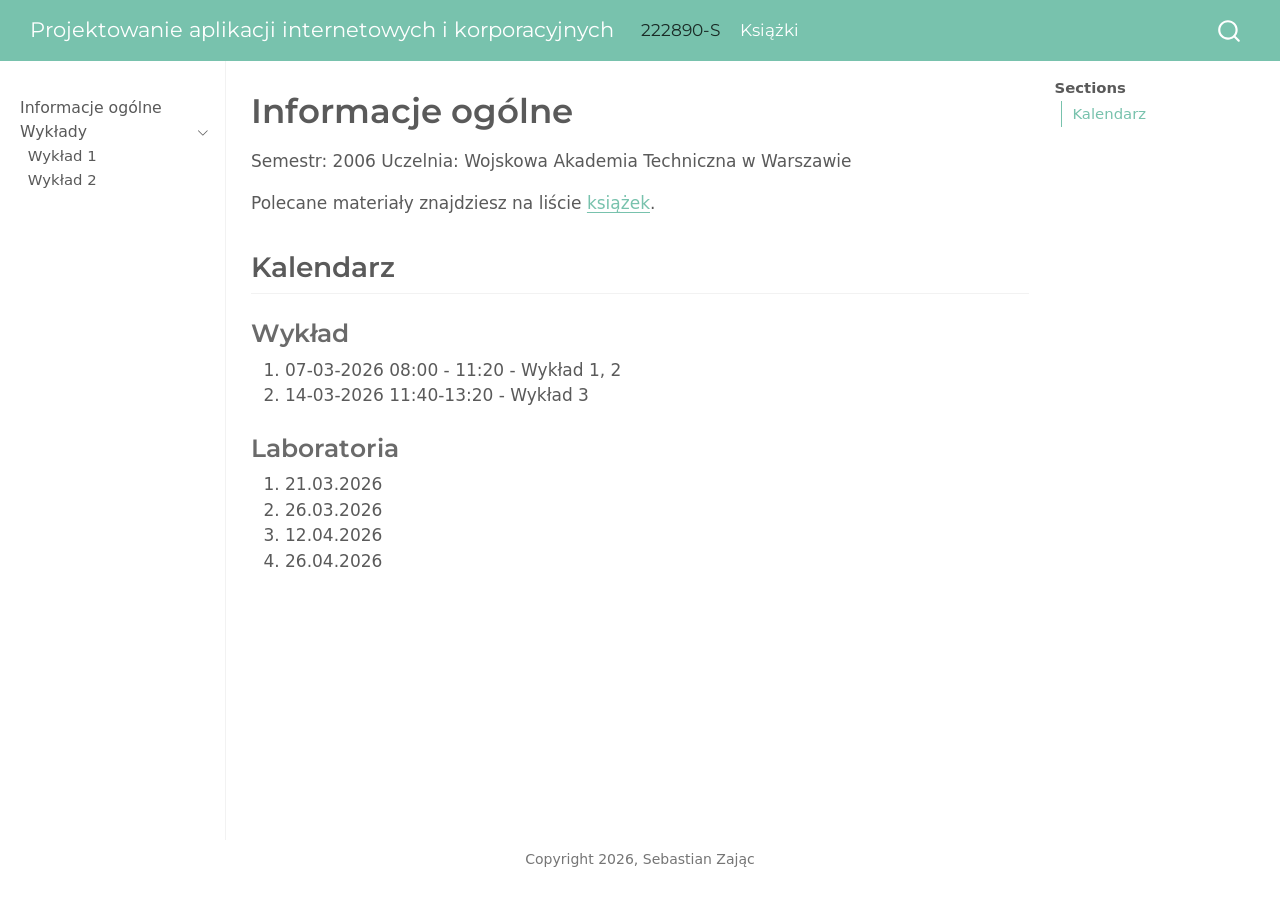
==== docs/indexS.html @ 1f2e04df "init" ====
<!DOCTYPE html>
<html xmlns="http://www.w3.org/1999/xhtml" lang="en" xml:lang="en"><head>

<meta charset="utf-8">
<meta name="generator" content="quarto-1.8.27">

<meta name="viewport" content="width=device-width, initial-scale=1.0, user-scalable=yes">


<title>Informacje ogólne – Projektowanie aplikacji internetowych i korporacyjnych</title>
<style>
code{white-space: pre-wrap;}
span.smallcaps{font-variant: small-caps;}
div.columns{display: flex; gap: min(4vw, 1.5em);}
div.column{flex: auto; overflow-x: auto;}
div.hanging-indent{margin-left: 1.5em; text-indent: -1.5em;}
ul.task-list{list-style: none;}
ul.task-list li input[type="checkbox"] {
  width: 0.8em;
  margin: 0 0.8em 0.2em -1em; /* quarto-specific, see https://github.com/quarto-dev/quarto-cli/issues/4556 */ 
  vertical-align: middle;
}
</style>


<script src="site_libs/quarto-nav/quarto-nav.js"></script>
<script src="site_libs/quarto-nav/headroom.min.js"></script>
<script src="site_libs/clipboard/clipboard.min.js"></script>
<script src="site_libs/quarto-search/autocomplete.umd.js"></script>
<script src="site_libs/quarto-search/fuse.min.js"></script>
<script src="site_libs/quarto-search/quarto-search.js"></script>
<meta name="quarto:offset" content="./">
<script src="site_libs/quarto-html/quarto.js" type="module"></script>
<script src="site_libs/quarto-html/tabsets/tabsets.js" type="module"></script>
<script src="site_libs/quarto-html/axe/axe-check.js" type="module"></script>
<script src="site_libs/quarto-html/popper.min.js"></script>
<script src="site_libs/quarto-html/tippy.umd.min.js"></script>
<script src="site_libs/quarto-html/anchor.min.js"></script>
<link href="site_libs/quarto-html/tippy.css" rel="stylesheet">
<link href="site_libs/quarto-html/quarto-syntax-highlighting-f1aadacce99040138bbb613f9330654f.css" rel="stylesheet" id="quarto-text-highlighting-styles">
<script src="site_libs/bootstrap/bootstrap.min.js"></script>
<link href="site_libs/bootstrap/bootstrap-icons.css" rel="stylesheet">
<link href="site_libs/bootstrap/bootstrap-47ced4e51990f65db33ba556d4d102bb.min.css" rel="stylesheet" append-hash="true" id="quarto-bootstrap" data-mode="light">
<script id="quarto-search-options" type="application/json">{
  "location": "navbar",
  "copy-button": false,
  "collapse-after": 3,
  "panel-placement": "end",
  "type": "overlay",
  "limit": 50,
  "keyboard-shortcut": [
    "f",
    "/",
    "s"
  ],
  "show-item-context": false,
  "language": {
    "search-no-results-text": "No results",
    "search-matching-documents-text": "matching documents",
    "search-copy-link-title": "Copy link to search",
    "search-hide-matches-text": "Hide additional matches",
    "search-more-match-text": "more match in this document",
    "search-more-matches-text": "more matches in this document",
    "search-clear-button-title": "Clear",
    "search-text-placeholder": "",
    "search-detached-cancel-button-title": "Cancel",
    "search-submit-button-title": "Submit",
    "search-label": "Search"
  }
}</script>


<link rel="stylesheet" href="style.css">
</head>

<body class="nav-sidebar docked nav-fixed quarto-light">

<div id="quarto-search-results"></div>
  <header id="quarto-header" class="headroom fixed-top">
    <nav class="navbar navbar-expand-lg " data-bs-theme="dark">
      <div class="navbar-container container-fluid">
      <div class="navbar-brand-container mx-auto">
    <a class="navbar-brand" href="./index.html">
    <span class="navbar-title">Projektowanie aplikacji internetowych i korporacyjnych</span>
    </a>
  </div>
            <div id="quarto-search" class="" title="Search"></div>
          <button class="navbar-toggler" type="button" data-bs-toggle="collapse" data-bs-target="#navbarCollapse" aria-controls="navbarCollapse" role="menu" aria-expanded="false" aria-label="Toggle navigation" onclick="if (window.quartoToggleHeadroom) { window.quartoToggleHeadroom(); }">
  <span class="navbar-toggler-icon"></span>
</button>
          <div class="collapse navbar-collapse" id="navbarCollapse">
            <ul class="navbar-nav navbar-nav-scroll me-auto">
  <li class="nav-item">
    <a class="nav-link active" href="./indexS.html" aria-current="page"> 
<span class="menu-text">222890-S</span></a>
  </li>  
  <li class="nav-item">
    <a class="nav-link" href="./ksiazki.html"> 
<span class="menu-text">Książki</span></a>
  </li>  
</ul>
          </div> <!-- /navcollapse -->
            <div class="quarto-navbar-tools">
</div>
      </div> <!-- /container-fluid -->
    </nav>
  <nav class="quarto-secondary-nav">
    <div class="container-fluid d-flex">
      <button type="button" class="quarto-btn-toggle btn" data-bs-toggle="collapse" role="button" data-bs-target=".quarto-sidebar-collapse-item" aria-controls="quarto-sidebar" aria-expanded="false" aria-label="Toggle sidebar navigation" onclick="if (window.quartoToggleHeadroom) { window.quartoToggleHeadroom(); }">
        <i class="bi bi-layout-text-sidebar-reverse"></i>
      </button>
        <nav class="quarto-page-breadcrumbs" aria-label="breadcrumb"><ol class="breadcrumb"><li class="breadcrumb-item">Informacje ogólne</li></ol></nav>
        <a class="flex-grow-1" role="navigation" data-bs-toggle="collapse" data-bs-target=".quarto-sidebar-collapse-item" aria-controls="quarto-sidebar" aria-expanded="false" aria-label="Toggle sidebar navigation" onclick="if (window.quartoToggleHeadroom) { window.quartoToggleHeadroom(); }">      
        </a>
    </div>
  </nav>
</header>
<!-- content -->
<div id="quarto-content" class="quarto-container page-columns page-rows-contents page-layout-article page-navbar">
<!-- sidebar -->
  <nav id="quarto-sidebar" class="sidebar collapse collapse-horizontal quarto-sidebar-collapse-item sidebar-navigation docked overflow-auto">
    <div class="sidebar-menu-container"> 
    <ul class="list-unstyled mt-1">
        <li class="sidebar-item">
  <div class="sidebar-item-container"> 
  <a href="./index.html" class="sidebar-item-text sidebar-link">
 <span class="menu-text">Informacje ogólne</span></a>
  </div>
</li>
        <li class="sidebar-item sidebar-item-section">
      <div class="sidebar-item-container"> 
            <a class="sidebar-item-text sidebar-link text-start" data-bs-toggle="collapse" data-bs-target="#quarto-sidebar-section-1" role="navigation" aria-expanded="true">
 <span class="menu-text">Wykłady</span></a>
          <a class="sidebar-item-toggle text-start" data-bs-toggle="collapse" data-bs-target="#quarto-sidebar-section-1" role="navigation" aria-expanded="true" aria-label="Toggle section">
            <i class="bi bi-chevron-right ms-2"></i>
          </a> 
      </div>
      <ul id="quarto-sidebar-section-1" class="collapse list-unstyled sidebar-section depth1 show">  
          <li class="sidebar-item">
  <div class="sidebar-item-container"> 
  <a href="./lectures/wyklad1.html" class="sidebar-item-text sidebar-link">
 <span class="menu-text">Wykład 1</span></a>
  </div>
</li>
          <li class="sidebar-item">
  <div class="sidebar-item-container"> 
  <a href="./lectures/wyklad2.html" class="sidebar-item-text sidebar-link">
 <span class="menu-text">Wykład 2</span></a>
  </div>
</li>
      </ul>
  </li>
    </ul>
    </div>
</nav>
<div id="quarto-sidebar-glass" class="quarto-sidebar-collapse-item" data-bs-toggle="collapse" data-bs-target=".quarto-sidebar-collapse-item"></div>
<!-- margin-sidebar -->
    <div id="quarto-margin-sidebar" class="sidebar margin-sidebar">
        <nav id="TOC" role="doc-toc" class="toc-active">
    <h2 id="toc-title"><strong>Sections</strong></h2>
   
  <ul class="collapse">
  <li><a href="#kalendarz" id="toc-kalendarz" class="nav-link active" data-scroll-target="#kalendarz">Kalendarz</a></li>
  </ul>
</nav>
    </div>
<!-- main -->
<main class="content" id="quarto-document-content">

<header id="title-block-header" class="quarto-title-block default">
<div class="quarto-title">
<h1 class="title">Informacje ogólne</h1>
</div>



<div class="quarto-title-meta">

    
  
    
  </div>
  


</header>


<p>Semestr: 2006 Uczelnia: Wojskowa Akademia Techniczna w Warszawie</p>
<p>Polecane materiały znajdziesz na liście <a href="./ksiazki">książek</a>.</p>
<section id="kalendarz" class="level2">
<h2 class="anchored" data-anchor-id="kalendarz">Kalendarz</h2>
<section id="wykład" class="level3">
<h3 class="anchored" data-anchor-id="wykład">Wykład</h3>
<ol type="1">
<li>07-03-2026 08:00 - 11:20 - Wykład 1, 2</li>
<li>14-03-2026 11:40-13:20 - Wykład 3</li>
</ol>
</section>
<section id="laboratoria" class="level3">
<h3 class="anchored" data-anchor-id="laboratoria">Laboratoria</h3>
<ol type="1">
<li>21.03.2026</li>
<li>26.03.2026</li>
<li>12.04.2026</li>
<li>26.04.2026</li>
</ol>


</section>
</section>

</main> <!-- /main -->
<script id="quarto-html-after-body" type="application/javascript">
  window.document.addEventListener("DOMContentLoaded", function (event) {
    const icon = "";
    const anchorJS = new window.AnchorJS();
    anchorJS.options = {
      placement: 'right',
      icon: icon
    };
    anchorJS.add('.anchored');
    const isCodeAnnotation = (el) => {
      for (const clz of el.classList) {
        if (clz.startsWith('code-annotation-')) {                     
          return true;
        }
      }
      return false;
    }
    const onCopySuccess = function(e) {
      // button target
      const button = e.trigger;
      // don't keep focus
      button.blur();
      // flash "checked"
      button.classList.add('code-copy-button-checked');
      var currentTitle = button.getAttribute("title");
      button.setAttribute("title", "Copied!");
      let tooltip;
      if (window.bootstrap) {
        button.setAttribute("data-bs-toggle", "tooltip");
        button.setAttribute("data-bs-placement", "left");
        button.setAttribute("data-bs-title", "Copied!");
        tooltip = new bootstrap.Tooltip(button, 
          { trigger: "manual", 
            customClass: "code-copy-button-tooltip",
            offset: [0, -8]});
        tooltip.show();    
      }
      setTimeout(function() {
        if (tooltip) {
          tooltip.hide();
          button.removeAttribute("data-bs-title");
          button.removeAttribute("data-bs-toggle");
          button.removeAttribute("data-bs-placement");
        }
        button.setAttribute("title", currentTitle);
        button.classList.remove('code-copy-button-checked');
      }, 1000);
      // clear code selection
      e.clearSelection();
    }
    const getTextToCopy = function(trigger) {
      const outerScaffold = trigger.parentElement.cloneNode(true);
      const codeEl = outerScaffold.querySelector('code');
      for (const childEl of codeEl.children) {
        if (isCodeAnnotation(childEl)) {
          childEl.remove();
        }
      }
      return codeEl.innerText;
    }
    const clipboard = new window.ClipboardJS('.code-copy-button:not([data-in-quarto-modal])', {
      text: getTextToCopy
    });
    clipboard.on('success', onCopySuccess);
    if (window.document.getElementById('quarto-embedded-source-code-modal')) {
      const clipboardModal = new window.ClipboardJS('.code-copy-button[data-in-quarto-modal]', {
        text: getTextToCopy,
        container: window.document.getElementById('quarto-embedded-source-code-modal')
      });
      clipboardModal.on('success', onCopySuccess);
    }
      var localhostRegex = new RegExp(/^(?:http|https):\/\/localhost\:?[0-9]*\//);
      var mailtoRegex = new RegExp(/^mailto:/);
        var filterRegex = new RegExp("https:\/\/sebkaz-teaching\.github\.io\/paikw");
      var isInternal = (href) => {
          return filterRegex.test(href) || localhostRegex.test(href) || mailtoRegex.test(href);
      }
      // Inspect non-navigation links and adorn them if external
     var links = window.document.querySelectorAll('a[href]:not(.nav-link):not(.navbar-brand):not(.toc-action):not(.sidebar-link):not(.sidebar-item-toggle):not(.pagination-link):not(.no-external):not([aria-hidden]):not(.dropdown-item):not(.quarto-navigation-tool):not(.about-link)');
      for (var i=0; i<links.length; i++) {
        const link = links[i];
        if (!isInternal(link.href)) {
          // undo the damage that might have been done by quarto-nav.js in the case of
          // links that we want to consider external
          if (link.dataset.originalHref !== undefined) {
            link.href = link.dataset.originalHref;
          }
            // target, if specified
            link.setAttribute("target", "_blank");
            if (link.getAttribute("rel") === null) {
              link.setAttribute("rel", "noopener");
            }
        }
      }
    function tippyHover(el, contentFn, onTriggerFn, onUntriggerFn) {
      const config = {
        allowHTML: true,
        maxWidth: 500,
        delay: 100,
        arrow: false,
        appendTo: function(el) {
            return el.parentElement;
        },
        interactive: true,
        interactiveBorder: 10,
        theme: 'quarto',
        placement: 'bottom-start',
      };
      if (contentFn) {
        config.content = contentFn;
      }
      if (onTriggerFn) {
        config.onTrigger = onTriggerFn;
      }
      if (onUntriggerFn) {
        config.onUntrigger = onUntriggerFn;
      }
      window.tippy(el, config); 
    }
    const noterefs = window.document.querySelectorAll('a[role="doc-noteref"]');
    for (var i=0; i<noterefs.length; i++) {
      const ref = noterefs[i];
      tippyHover(ref, function() {
        // use id or data attribute instead here
        let href = ref.getAttribute('data-footnote-href') || ref.getAttribute('href');
        try { href = new URL(href).hash; } catch {}
        const id = href.replace(/^#\/?/, "");
        const note = window.document.getElementById(id);
        if (note) {
          return note.innerHTML;
        } else {
          return "";
        }
      });
    }
    const xrefs = window.document.querySelectorAll('a.quarto-xref');
    const processXRef = (id, note) => {
      // Strip column container classes
      const stripColumnClz = (el) => {
        el.classList.remove("page-full", "page-columns");
        if (el.children) {
          for (const child of el.children) {
            stripColumnClz(child);
          }
        }
      }
      stripColumnClz(note)
      if (id === null || id.startsWith('sec-')) {
        // Special case sections, only their first couple elements
        const container = document.createElement("div");
        if (note.children && note.children.length > 2) {
          container.appendChild(note.children[0].cloneNode(true));
          for (let i = 1; i < note.children.length; i++) {
            const child = note.children[i];
            if (child.tagName === "P" && child.innerText === "") {
              continue;
            } else {
              container.appendChild(child.cloneNode(true));
              break;
            }
          }
          if (window.Quarto?.typesetMath) {
            window.Quarto.typesetMath(container);
          }
          return container.innerHTML
        } else {
          if (window.Quarto?.typesetMath) {
            window.Quarto.typesetMath(note);
          }
          return note.innerHTML;
        }
      } else {
        // Remove any anchor links if they are present
        const anchorLink = note.querySelector('a.anchorjs-link');
        if (anchorLink) {
          anchorLink.remove();
        }
        if (window.Quarto?.typesetMath) {
          window.Quarto.typesetMath(note);
        }
        if (note.classList.contains("callout")) {
          return note.outerHTML;
        } else {
          return note.innerHTML;
        }
      }
    }
    for (var i=0; i<xrefs.length; i++) {
      const xref = xrefs[i];
      tippyHover(xref, undefined, function(instance) {
        instance.disable();
        let url = xref.getAttribute('href');
        let hash = undefined; 
        if (url.startsWith('#')) {
          hash = url;
        } else {
          try { hash = new URL(url).hash; } catch {}
        }
        if (hash) {
          const id = hash.replace(/^#\/?/, "");
          const note = window.document.getElementById(id);
          if (note !== null) {
            try {
              const html = processXRef(id, note.cloneNode(true));
              instance.setContent(html);
            } finally {
              instance.enable();
              instance.show();
            }
          } else {
            // See if we can fetch this
            fetch(url.split('#')[0])
            .then(res => res.text())
            .then(html => {
              const parser = new DOMParser();
              const htmlDoc = parser.parseFromString(html, "text/html");
              const note = htmlDoc.getElementById(id);
              if (note !== null) {
                const html = processXRef(id, note);
                instance.setContent(html);
              } 
            }).finally(() => {
              instance.enable();
              instance.show();
            });
          }
        } else {
          // See if we can fetch a full url (with no hash to target)
          // This is a special case and we should probably do some content thinning / targeting
          fetch(url)
          .then(res => res.text())
          .then(html => {
            const parser = new DOMParser();
            const htmlDoc = parser.parseFromString(html, "text/html");
            const note = htmlDoc.querySelector('main.content');
            if (note !== null) {
              // This should only happen for chapter cross references
              // (since there is no id in the URL)
              // remove the first header
              if (note.children.length > 0 && note.children[0].tagName === "HEADER") {
                note.children[0].remove();
              }
              const html = processXRef(null, note);
              instance.setContent(html);
            } 
          }).finally(() => {
            instance.enable();
            instance.show();
          });
        }
      }, function(instance) {
      });
    }
        let selectedAnnoteEl;
        const selectorForAnnotation = ( cell, annotation) => {
          let cellAttr = 'data-code-cell="' + cell + '"';
          let lineAttr = 'data-code-annotation="' +  annotation + '"';
          const selector = 'span[' + cellAttr + '][' + lineAttr + ']';
          return selector;
        }
        const selectCodeLines = (annoteEl) => {
          const doc = window.document;
          const targetCell = annoteEl.getAttribute("data-target-cell");
          const targetAnnotation = annoteEl.getAttribute("data-target-annotation");
          const annoteSpan = window.document.querySelector(selectorForAnnotation(targetCell, targetAnnotation));
          const lines = annoteSpan.getAttribute("data-code-lines").split(",");
          const lineIds = lines.map((line) => {
            return targetCell + "-" + line;
          })
          let top = null;
          let height = null;
          let parent = null;
          if (lineIds.length > 0) {
              //compute the position of the single el (top and bottom and make a div)
              const el = window.document.getElementById(lineIds[0]);
              top = el.offsetTop;
              height = el.offsetHeight;
              parent = el.parentElement.parentElement;
            if (lineIds.length > 1) {
              const lastEl = window.document.getElementById(lineIds[lineIds.length - 1]);
              const bottom = lastEl.offsetTop + lastEl.offsetHeight;
              height = bottom - top;
            }
            if (top !== null && height !== null && parent !== null) {
              // cook up a div (if necessary) and position it 
              let div = window.document.getElementById("code-annotation-line-highlight");
              if (div === null) {
                div = window.document.createElement("div");
                div.setAttribute("id", "code-annotation-line-highlight");
                div.style.position = 'absolute';
                parent.appendChild(div);
              }
              div.style.top = top - 2 + "px";
              div.style.height = height + 4 + "px";
              div.style.left = 0;
              let gutterDiv = window.document.getElementById("code-annotation-line-highlight-gutter");
              if (gutterDiv === null) {
                gutterDiv = window.document.createElement("div");
                gutterDiv.setAttribute("id", "code-annotation-line-highlight-gutter");
                gutterDiv.style.position = 'absolute';
                const codeCell = window.document.getElementById(targetCell);
                const gutter = codeCell.querySelector('.code-annotation-gutter');
                gutter.appendChild(gutterDiv);
              }
              gutterDiv.style.top = top - 2 + "px";
              gutterDiv.style.height = height + 4 + "px";
            }
            selectedAnnoteEl = annoteEl;
          }
        };
        const unselectCodeLines = () => {
          const elementsIds = ["code-annotation-line-highlight", "code-annotation-line-highlight-gutter"];
          elementsIds.forEach((elId) => {
            const div = window.document.getElementById(elId);
            if (div) {
              div.remove();
            }
          });
          selectedAnnoteEl = undefined;
        };
          // Handle positioning of the toggle
      window.addEventListener(
        "resize",
        throttle(() => {
          elRect = undefined;
          if (selectedAnnoteEl) {
            selectCodeLines(selectedAnnoteEl);
          }
        }, 10)
      );
      function throttle(fn, ms) {
      let throttle = false;
      let timer;
        return (...args) => {
          if(!throttle) { // first call gets through
              fn.apply(this, args);
              throttle = true;
          } else { // all the others get throttled
              if(timer) clearTimeout(timer); // cancel #2
              timer = setTimeout(() => {
                fn.apply(this, args);
                timer = throttle = false;
              }, ms);
          }
        };
      }
        // Attach click handler to the DT
        const annoteDls = window.document.querySelectorAll('dt[data-target-cell]');
        for (const annoteDlNode of annoteDls) {
          annoteDlNode.addEventListener('click', (event) => {
            const clickedEl = event.target;
            if (clickedEl !== selectedAnnoteEl) {
              unselectCodeLines();
              const activeEl = window.document.querySelector('dt[data-target-cell].code-annotation-active');
              if (activeEl) {
                activeEl.classList.remove('code-annotation-active');
              }
              selectCodeLines(clickedEl);
              clickedEl.classList.add('code-annotation-active');
            } else {
              // Unselect the line
              unselectCodeLines();
              clickedEl.classList.remove('code-annotation-active');
            }
          });
        }
    const findCites = (el) => {
      const parentEl = el.parentElement;
      if (parentEl) {
        const cites = parentEl.dataset.cites;
        if (cites) {
          return {
            el,
            cites: cites.split(' ')
          };
        } else {
          return findCites(el.parentElement)
        }
      } else {
        return undefined;
      }
    };
    var bibliorefs = window.document.querySelectorAll('a[role="doc-biblioref"]');
    for (var i=0; i<bibliorefs.length; i++) {
      const ref = bibliorefs[i];
      const citeInfo = findCites(ref);
      if (citeInfo) {
        tippyHover(citeInfo.el, function() {
          var popup = window.document.createElement('div');
          citeInfo.cites.forEach(function(cite) {
            var citeDiv = window.document.createElement('div');
            citeDiv.classList.add('hanging-indent');
            citeDiv.classList.add('csl-entry');
            var biblioDiv = window.document.getElementById('ref-' + cite);
            if (biblioDiv) {
              citeDiv.innerHTML = biblioDiv.innerHTML;
            }
            popup.appendChild(citeDiv);
          });
          return popup.innerHTML;
        });
      }
    }
  });
  </script>
</div> <!-- /content -->
<footer class="footer">
  <div class="nav-footer">
    <div class="nav-footer-left">
      &nbsp;
    </div>   
    <div class="nav-footer-center">
<p>Copyright 2026, Sebastian Zając</p>
</div>
    <div class="nav-footer-right">
      &nbsp;
    </div>
  </div>
</footer>




</body></html>
---- docs/site_libs/quarto-html/tippy.css ----
.tippy-box[data-animation=fade][data-state=hidden]{opacity:0}[data-tippy-root]{max-width:calc(100vw - 10px)}.tippy-box{position:relative;background-color:#333;color:#fff;border-radius:4px;font-size:14px;line-height:1.4;white-space:normal;outline:0;transition-property:transform,visibility,opacity}.tippy-box[data-placement^=top]>.tippy-arrow{bottom:0}.tippy-box[data-placement^=top]>.tippy-arrow:before{bottom:-7px;left:0;border-width:8px 8px 0;border-top-color:initial;transform-origin:center top}.tippy-box[data-placement^=bottom]>.tippy-arrow{top:0}.tippy-box[data-placement^=bottom]>.tippy-arrow:before{top:-7px;left:0;border-width:0 8px 8px;border-bottom-color:initial;transform-origin:center bottom}.tippy-box[data-placement^=left]>.tippy-arrow{right:0}.tippy-box[data-placement^=left]>.tippy-arrow:before{border-width:8px 0 8px 8px;border-left-color:initial;right:-7px;transform-origin:center left}.tippy-box[data-placement^=right]>.tippy-arrow{left:0}.tippy-box[data-placement^=right]>.tippy-arrow:before{left:-7px;border-width:8px 8px 8px 0;border-right-color:initial;transform-origin:center right}.tippy-box[data-inertia][data-state=visible]{transition-timing-function:cubic-bezier(.54,1.5,.38,1.11)}.tippy-arrow{width:16px;height:16px;color:#333}.tippy-arrow:before{content:"";position:absolute;border-color:transparent;border-style:solid}.tippy-content{position:relative;padding:5px 9px;z-index:1}
---- docs/site_libs/quarto-html/quarto-syntax-highlighting-f1aadacce99040138bbb613f9330654f.css ----
/* quarto syntax highlight colors */
:root {
  --quarto-hl-al-color: #ff5555;
  --quarto-hl-an-color: #6a737d;
  --quarto-hl-at-color: #f97583;
  --quarto-hl-bn-color: #79b8ff;
  --quarto-hl-bu-color: #f97583;
  --quarto-hl-ch-color: #9ecbff;
  --quarto-hl-co-color: #6a737d;
  --quarto-hl-cv-color: #6a737d;
  --quarto-hl-cn-color: #79b8ff;
  --quarto-hl-cf-color: #f97583;
  --quarto-hl-dt-color: #f97583;
  --quarto-hl-dv-color: #79b8ff;
  --quarto-hl-do-color: #6a737d;
  --quarto-hl-er-color: #ff5555;
  --quarto-hl-ex-color: #f97583;
  --quarto-hl-fl-color: #79b8ff;
  --quarto-hl-fu-color: #b392f0;
  --quarto-hl-im-color: #9ecbff;
  --quarto-hl-in-color: #6a737d;
  --quarto-hl-kw-color: #f97583;
  --quarto-hl-op-color: #e1e4e8;
  --quarto-hl-pp-color: #f97583;
  --quarto-hl-re-color: #6a737d;
  --quarto-hl-sc-color: #79b8ff;
  --quarto-hl-ss-color: #9ecbff;
  --quarto-hl-st-color: #9ecbff;
  --quarto-hl-va-color: #ffab70;
  --quarto-hl-vs-color: #9ecbff;
  --quarto-hl-wa-color: #ff5555;
}

/* other quarto variables */
:root {
  --quarto-font-monospace: SFMono-Regular, Menlo, Monaco, Consolas, "Liberation Mono", "Courier New", monospace;
}

/* syntax highlight based on Pandoc's rules */
pre > code.sourceCode > span {
  color: #e1e4e8;
}

code.sourceCode > span {
  color: #e1e4e8;
}

div.sourceCode,
div.sourceCode pre.sourceCode {
  color: #e1e4e8;
}

/* Normal */
code span {
  color: #e1e4e8;
}

/* Alert */
code span.al {
  font-weight: bold;
  color: #ff5555;
}

/* Annotation */
code span.an {
  color: #6a737d;
}

/* Attribute */
code span.at {
  color: #f97583;
}

/* BaseN */
code span.bn {
  color: #79b8ff;
}

/* BuiltIn */
code span.bu {
  color: #f97583;
}

/* ControlFlow */
code span.cf {
  color: #f97583;
}

/* Char */
code span.ch {
  color: #9ecbff;
}

/* Constant */
code span.cn {
  color: #79b8ff;
}

/* Comment */
code span.co {
  color: #6a737d;
}

/* CommentVar */
code span.cv {
  color: #6a737d;
}

/* Documentation */
code span.do {
  color: #6a737d;
}

/* DataType */
code span.dt {
  color: #f97583;
}

/* DecVal */
code span.dv {
  color: #79b8ff;
}

/* Error */
code span.er {
  color: #ff5555;
  text-decoration: underline;
}

/* Extension */
code span.ex {
  font-weight: bold;
  color: #f97583;
}

/* Float */
code span.fl {
  color: #79b8ff;
}

/* Function */
code span.fu {
  color: #b392f0;
}

/* Import */
code span.im {
  color: #9ecbff;
}

/* Information */
code span.in {
  color: #6a737d;
}

/* Keyword */
code span.kw {
  color: #f97583;
}

/* Operator */
code span.op {
  color: #e1e4e8;
}

/* Preprocessor */
code span.pp {
  color: #f97583;
}

/* RegionMarker */
code span.re {
  color: #6a737d;
}

/* SpecialChar */
code span.sc {
  color: #79b8ff;
}

/* SpecialString */
code span.ss {
  color: #9ecbff;
}

/* String */
code span.st {
  color: #9ecbff;
}

/* Variable */
code span.va {
  color: #ffab70;
}

/* VerbatimString */
code span.vs {
  color: #9ecbff;
}

/* Warning */
code span.wa {
  color: #ff5555;
}

.prevent-inlining {
  content: "</";
}

/*# sourceMappingURL=c3afadac646de3ecfef9ec2fe23a75c1.css.map */
---- docs/style.css ----
.center{
    margin: 0!important;
    max-width: 60%;
    max-height: 60%;
  }
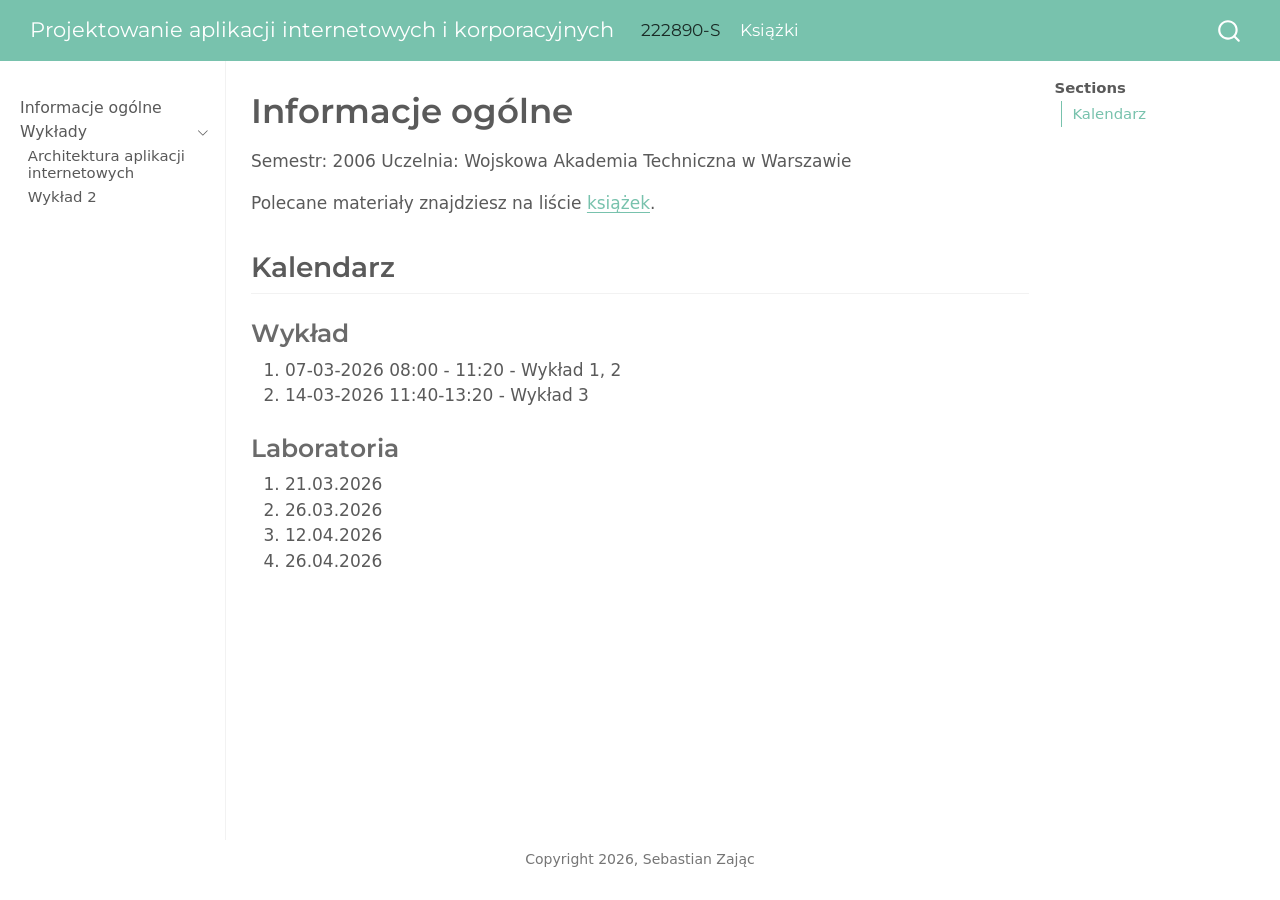
==== commit c6f6f002: "init" ====
--- a/docs/indexS.html
+++ b/docs/indexS.html
@@ -37,10 +37,10 @@
 <script src="site_libs/quarto-html/tippy.umd.min.js"></script>
 <script src="site_libs/quarto-html/anchor.min.js"></script>
 <link href="site_libs/quarto-html/tippy.css" rel="stylesheet">
-<link href="site_libs/quarto-html/quarto-syntax-highlighting-f1aadacce99040138bbb613f9330654f.css" rel="stylesheet" id="quarto-text-highlighting-styles">
+<link href="site_libs/quarto-html/quarto-syntax-highlighting-ed96de9b727972fe78a7b5d16c58bf87.css" rel="stylesheet" id="quarto-text-highlighting-styles">
 <script src="site_libs/bootstrap/bootstrap.min.js"></script>
 <link href="site_libs/bootstrap/bootstrap-icons.css" rel="stylesheet">
-<link href="site_libs/bootstrap/bootstrap-47ced4e51990f65db33ba556d4d102bb.min.css" rel="stylesheet" append-hash="true" id="quarto-bootstrap" data-mode="light">
+<link href="site_libs/bootstrap/bootstrap-8843a38191b55497cd032d3fc2c3d839.min.css" rel="stylesheet" append-hash="true" id="quarto-bootstrap" data-mode="light">
 <script id="quarto-search-options" type="application/json">{
   "location": "navbar",
   "copy-button": false,
@@ -139,7 +139,7 @@
           <li class="sidebar-item">
   <div class="sidebar-item-container"> 
   <a href="./lectures/wyklad1.html" class="sidebar-item-text sidebar-link">
- <span class="menu-text">Wykład 1</span></a>
+ <span class="menu-text">Architektura aplikacji internetowych</span></a>
   </div>
 </li>
           <li class="sidebar-item">
--- a/docs/site_libs/quarto-html/quarto-syntax-highlighting-ed96de9b727972fe78a7b5d16c58bf87.css
+++ b/docs/site_libs/quarto-html/quarto-syntax-highlighting-ed96de9b727972fe78a7b5d16c58bf87.css
@@ -0,0 +1,236 @@
+/* quarto syntax highlight colors */
+:root {
+  --quarto-hl-ot-color: #003B4F;
+  --quarto-hl-at-color: #657422;
+  --quarto-hl-ss-color: #20794D;
+  --quarto-hl-an-color: #5E5E5E;
+  --quarto-hl-fu-color: #4758AB;
+  --quarto-hl-st-color: #20794D;
+  --quarto-hl-cf-color: #003B4F;
+  --quarto-hl-op-color: #5E5E5E;
+  --quarto-hl-er-color: #AD0000;
+  --quarto-hl-bn-color: #AD0000;
+  --quarto-hl-al-color: #AD0000;
+  --quarto-hl-va-color: #111111;
+  --quarto-hl-bu-color: inherit;
+  --quarto-hl-ex-color: inherit;
+  --quarto-hl-pp-color: #AD0000;
+  --quarto-hl-in-color: #5E5E5E;
+  --quarto-hl-vs-color: #20794D;
+  --quarto-hl-wa-color: #5E5E5E;
+  --quarto-hl-do-color: #5E5E5E;
+  --quarto-hl-im-color: #00769E;
+  --quarto-hl-ch-color: #20794D;
+  --quarto-hl-dt-color: #AD0000;
+  --quarto-hl-fl-color: #AD0000;
+  --quarto-hl-co-color: #5E5E5E;
+  --quarto-hl-cv-color: #5E5E5E;
+  --quarto-hl-cn-color: #8f5902;
+  --quarto-hl-sc-color: #5E5E5E;
+  --quarto-hl-dv-color: #AD0000;
+  --quarto-hl-kw-color: #003B4F;
+}
+
+/* other quarto variables */
+:root {
+  --quarto-font-monospace: SFMono-Regular, Menlo, Monaco, Consolas, "Liberation Mono", "Courier New", monospace;
+}
+
+/* syntax highlight based on Pandoc's rules */
+pre > code.sourceCode > span {
+  color: #003B4F;
+}
+
+code.sourceCode > span {
+  color: #003B4F;
+}
+
+div.sourceCode,
+div.sourceCode pre.sourceCode {
+  color: #003B4F;
+}
+
+/* Normal */
+code span {
+  color: #003B4F;
+}
+
+/* Alert */
+code span.al {
+  color: #AD0000;
+  font-style: inherit;
+}
+
+/* Annotation */
+code span.an {
+  color: #5E5E5E;
+  font-style: inherit;
+}
+
+/* Attribute */
+code span.at {
+  color: #657422;
+  font-style: inherit;
+}
+
+/* BaseN */
+code span.bn {
+  color: #AD0000;
+  font-style: inherit;
+}
+
+/* BuiltIn */
+code span.bu {
+  font-style: inherit;
+}
+
+/* ControlFlow */
+code span.cf {
+  color: #003B4F;
+  font-weight: bold;
+  font-style: inherit;
+}
+
+/* Char */
+code span.ch {
+  color: #20794D;
+  font-style: inherit;
+}
+
+/* Constant */
+code span.cn {
+  color: #8f5902;
+  font-style: inherit;
+}
+
+/* Comment */
+code span.co {
+  color: #5E5E5E;
+  font-style: inherit;
+}
+
+/* CommentVar */
+code span.cv {
+  color: #5E5E5E;
+  font-style: italic;
+}
+
+/* Documentation */
+code span.do {
+  color: #5E5E5E;
+  font-style: italic;
+}
+
+/* DataType */
+code span.dt {
+  color: #AD0000;
+  font-style: inherit;
+}
+
+/* DecVal */
+code span.dv {
+  color: #AD0000;
+  font-style: inherit;
+}
+
+/* Error */
+code span.er {
+  color: #AD0000;
+  font-style: inherit;
+}
+
+/* Extension */
+code span.ex {
+  font-style: inherit;
+}
+
+/* Float */
+code span.fl {
+  color: #AD0000;
+  font-style: inherit;
+}
+
+/* Function */
+code span.fu {
+  color: #4758AB;
+  font-style: inherit;
+}
+
+/* Import */
+code span.im {
+  color: #00769E;
+  font-style: inherit;
+}
+
+/* Information */
+code span.in {
+  color: #5E5E5E;
+  font-style: inherit;
+}
+
+/* Keyword */
+code span.kw {
+  color: #003B4F;
+  font-weight: bold;
+  font-style: inherit;
+}
+
+/* Operator */
+code span.op {
+  color: #5E5E5E;
+  font-style: inherit;
+}
+
+/* Other */
+code span.ot {
+  color: #003B4F;
+  font-style: inherit;
+}
+
+/* Preprocessor */
+code span.pp {
+  color: #AD0000;
+  font-style: inherit;
+}
+
+/* SpecialChar */
+code span.sc {
+  color: #5E5E5E;
+  font-style: inherit;
+}
+
+/* SpecialString */
+code span.ss {
+  color: #20794D;
+  font-style: inherit;
+}
+
+/* String */
+code span.st {
+  color: #20794D;
+  font-style: inherit;
+}
+
+/* Variable */
+code span.va {
+  color: #111111;
+  font-style: inherit;
+}
+
+/* VerbatimString */
+code span.vs {
+  color: #20794D;
+  font-style: inherit;
+}
+
+/* Warning */
+code span.wa {
+  color: #5E5E5E;
+  font-style: italic;
+}
+
+.prevent-inlining {
+  content: "</";
+}
+
+/*# sourceMappingURL=0920dd6d7437995b8cdf7429764427b1.css.map */
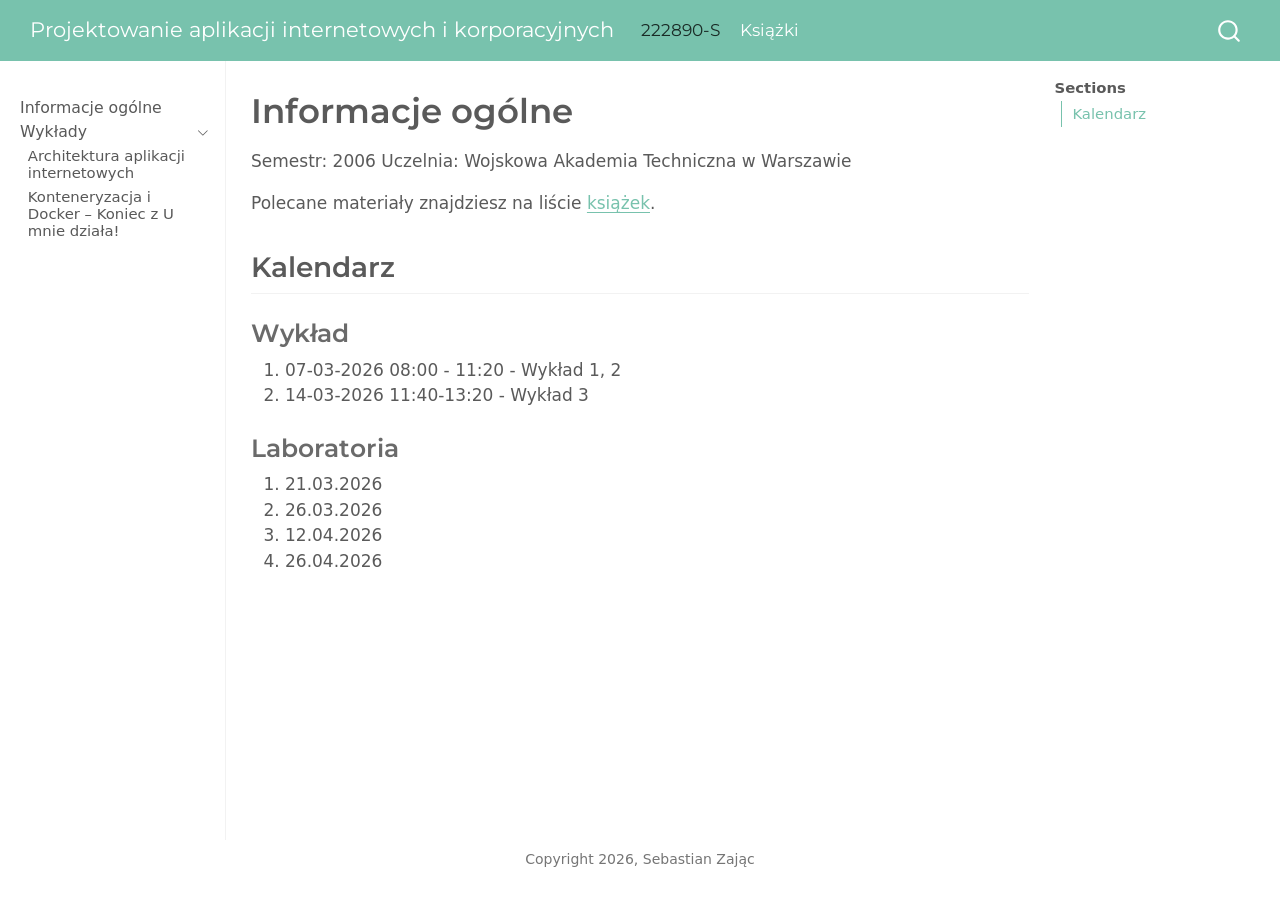
==== commit 3e180709: "init" ====
--- a/docs/indexS.html
+++ b/docs/indexS.html
@@ -145,7 +145,7 @@
           <li class="sidebar-item">
   <div class="sidebar-item-container"> 
   <a href="./lectures/wyklad2.html" class="sidebar-item-text sidebar-link">
- <span class="menu-text">Wykład 2</span></a>
+ <span class="menu-text">Konteneryzacja i Docker – Koniec z U mnie działa!</span></a>
   </div>
 </li>
       </ul>
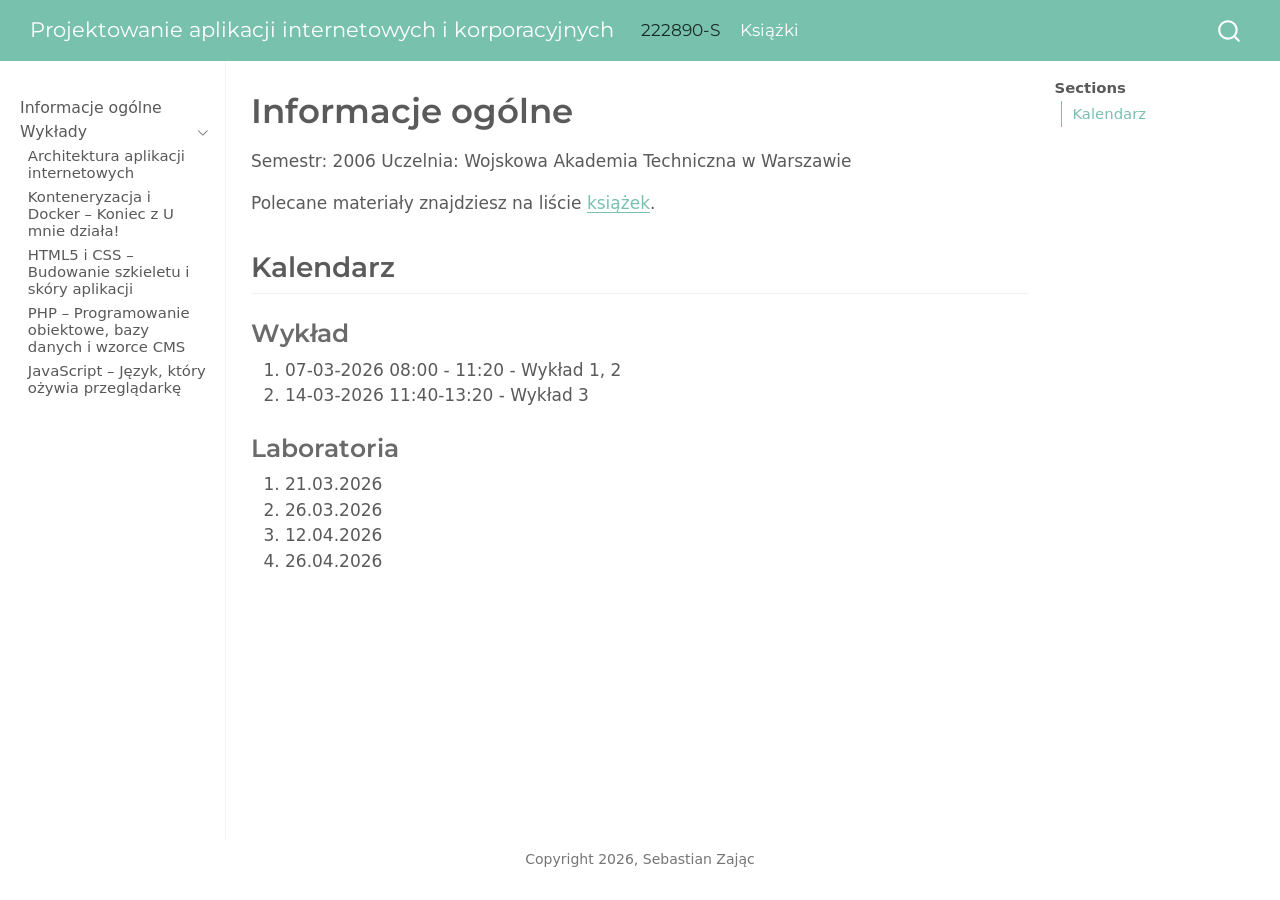
==== commit 136ecb5f: "w5" ====
--- a/docs/indexS.html
+++ b/docs/indexS.html
@@ -148,6 +148,24 @@
  <span class="menu-text">Konteneryzacja i Docker – Koniec z U mnie działa!</span></a>
   </div>
 </li>
+          <li class="sidebar-item">
+  <div class="sidebar-item-container"> 
+  <a href="./lectures/wyklad3.html" class="sidebar-item-text sidebar-link">
+ <span class="menu-text">HTML5 i CSS – Budowanie szkieletu i skóry aplikacji</span></a>
+  </div>
+</li>
+          <li class="sidebar-item">
+  <div class="sidebar-item-container"> 
+  <a href="./lectures/wyklad4.html" class="sidebar-item-text sidebar-link">
+ <span class="menu-text">PHP – Programowanie obiektowe, bazy danych i wzorce CMS</span></a>
+  </div>
+</li>
+          <li class="sidebar-item">
+  <div class="sidebar-item-container"> 
+  <a href="./lectures/wyklad5.html" class="sidebar-item-text sidebar-link">
+ <span class="menu-text">JavaScript – Język, który ożywia przeglądarkę</span></a>
+  </div>
+</li>
       </ul>
   </li>
     </ul>
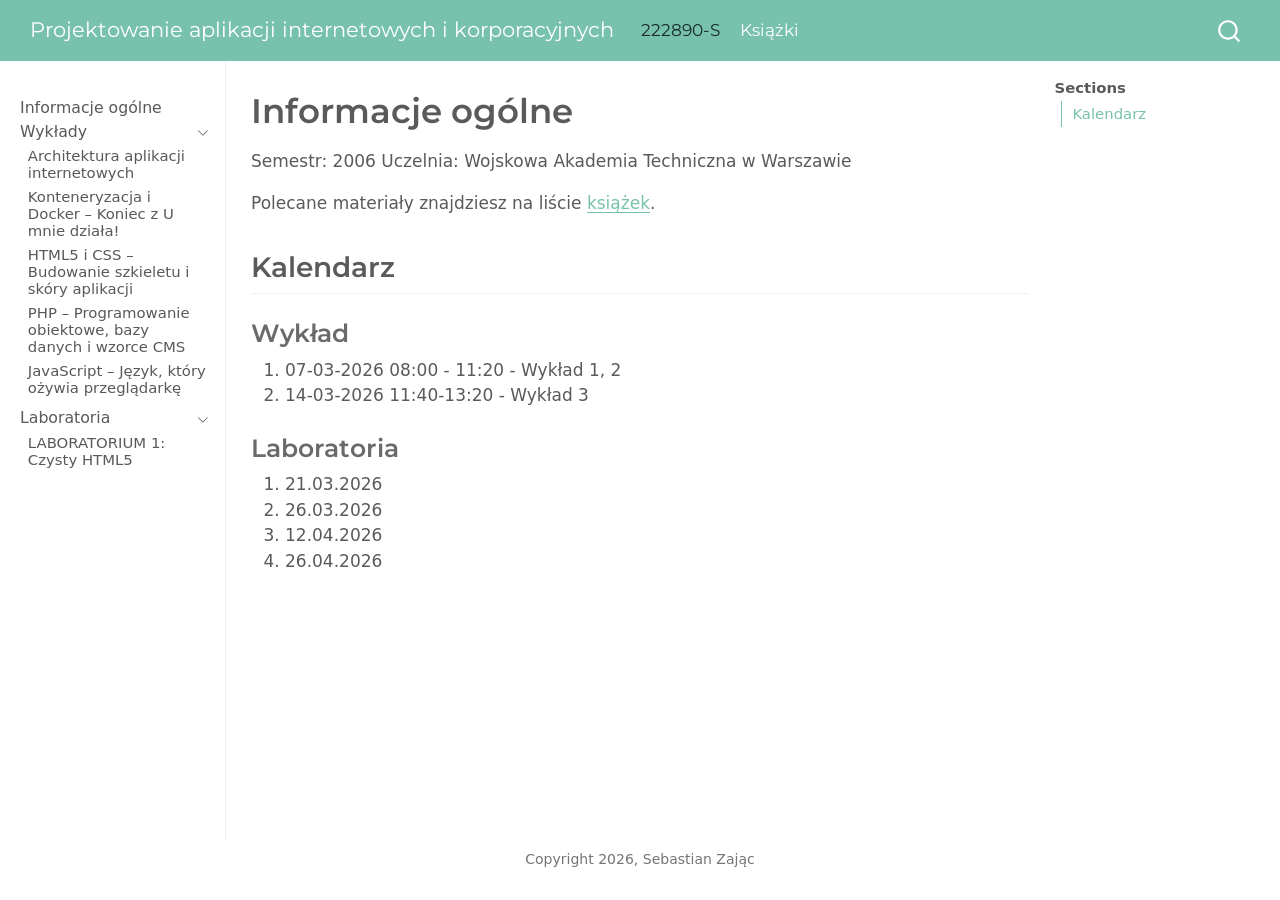
==== commit 1e9f9021: "lab1" ====
--- a/docs/indexS.html
+++ b/docs/indexS.html
@@ -168,6 +168,23 @@
 </li>
       </ul>
   </li>
+        <li class="sidebar-item sidebar-item-section">
+      <div class="sidebar-item-container"> 
+            <a class="sidebar-item-text sidebar-link text-start" data-bs-toggle="collapse" data-bs-target="#quarto-sidebar-section-2" role="navigation" aria-expanded="true">
+ <span class="menu-text">Laboratoria</span></a>
+          <a class="sidebar-item-toggle text-start" data-bs-toggle="collapse" data-bs-target="#quarto-sidebar-section-2" role="navigation" aria-expanded="true" aria-label="Toggle section">
+            <i class="bi bi-chevron-right ms-2"></i>
+          </a> 
+      </div>
+      <ul id="quarto-sidebar-section-2" class="collapse list-unstyled sidebar-section depth1 show">  
+          <li class="sidebar-item">
+  <div class="sidebar-item-container"> 
+  <a href="./labs/lab1.html" class="sidebar-item-text sidebar-link">
+ <span class="menu-text">LABORATORIUM 1: Czysty HTML5</span></a>
+  </div>
+</li>
+      </ul>
+  </li>
     </ul>
     </div>
 </nav>
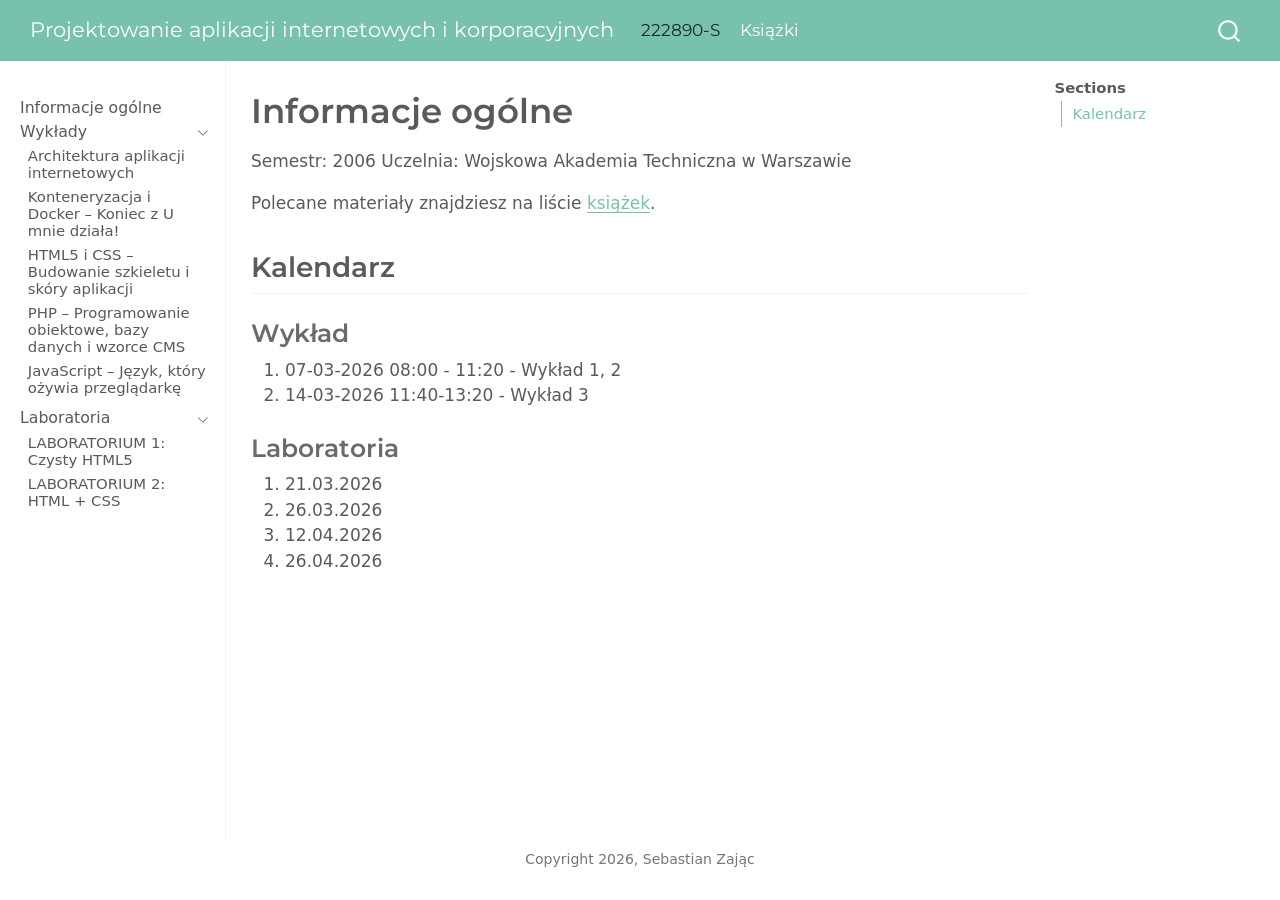
==== commit 8cc3625a: "lab2" ====
--- a/docs/indexS.html
+++ b/docs/indexS.html
@@ -183,6 +183,12 @@
  <span class="menu-text">LABORATORIUM 1: Czysty HTML5</span></a>
   </div>
 </li>
+          <li class="sidebar-item">
+  <div class="sidebar-item-container"> 
+  <a href="./labs/lab2.html" class="sidebar-item-text sidebar-link">
+ <span class="menu-text">LABORATORIUM 2: HTML + CSS</span></a>
+  </div>
+</li>
       </ul>
   </li>
     </ul>
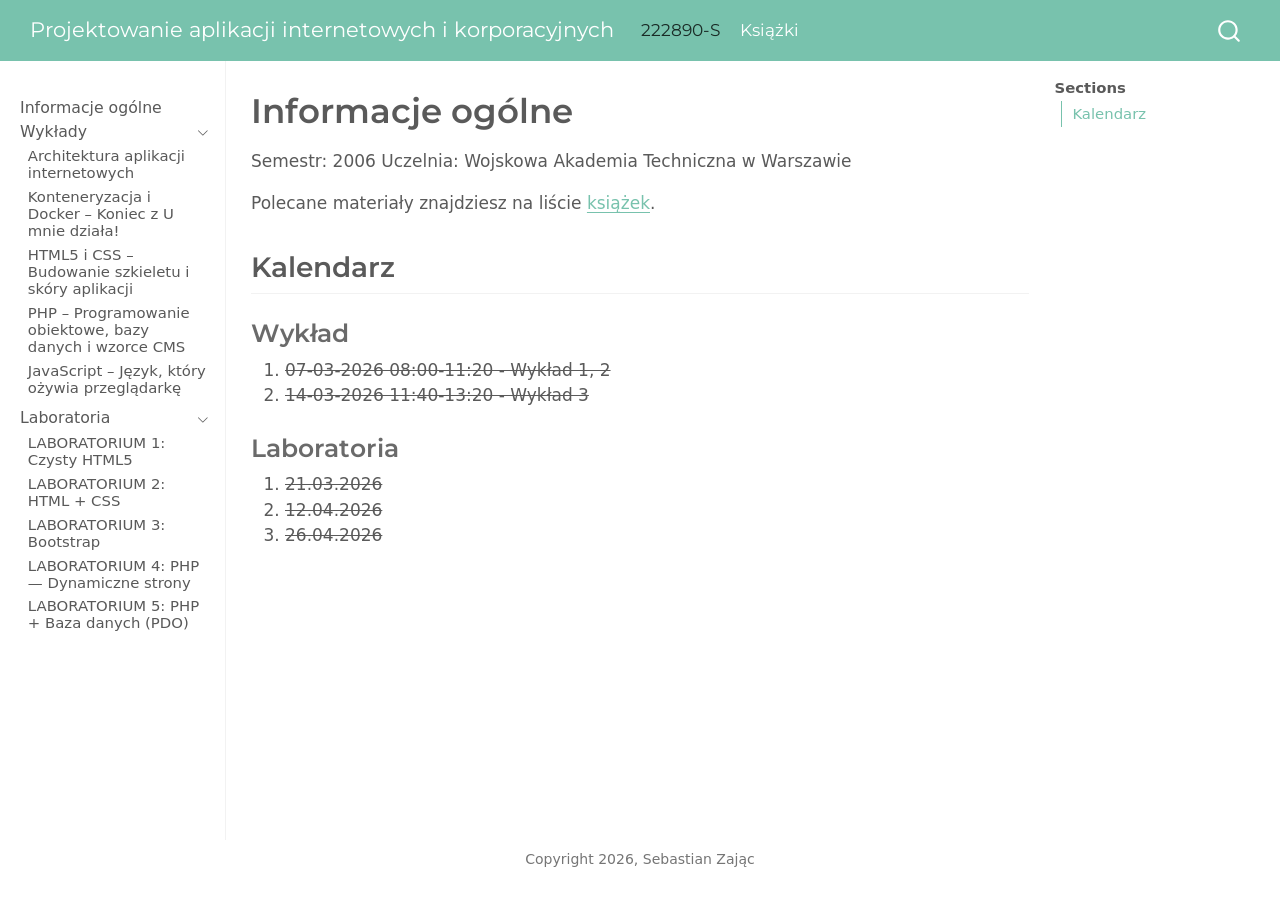
==== commit 26020036: "lab5" ====
--- a/docs/indexS.html
+++ b/docs/indexS.html
@@ -189,6 +189,24 @@
  <span class="menu-text">LABORATORIUM 2: HTML + CSS</span></a>
   </div>
 </li>
+          <li class="sidebar-item">
+  <div class="sidebar-item-container"> 
+  <a href="./labs/lab3.html" class="sidebar-item-text sidebar-link">
+ <span class="menu-text">LABORATORIUM 3: Bootstrap</span></a>
+  </div>
+</li>
+          <li class="sidebar-item">
+  <div class="sidebar-item-container"> 
+  <a href="./labs/lab4.html" class="sidebar-item-text sidebar-link">
+ <span class="menu-text">LABORATORIUM 4: PHP — Dynamiczne strony</span></a>
+  </div>
+</li>
+          <li class="sidebar-item">
+  <div class="sidebar-item-container"> 
+  <a href="./labs/lab5.html" class="sidebar-item-text sidebar-link">
+ <span class="menu-text">LABORATORIUM 5: PHP + Baza danych (PDO)</span></a>
+  </div>
+</li>
       </ul>
   </li>
     </ul>
@@ -234,17 +252,26 @@
 <section id="wykład" class="level3">
 <h3 class="anchored" data-anchor-id="wykład">Wykład</h3>
 <ol type="1">
-<li>07-03-2026 08:00 - 11:20 - Wykład 1, 2</li>
-<li>14-03-2026 11:40-13:20 - Wykład 3</li>
+<li><del>
+07-03-2026 08:00-11:20 - Wykład 1, 2
+</del></li>
+<li><del>
+14-03-2026 11:40-13:20 - Wykład 3
+</del></li>
 </ol>
 </section>
 <section id="laboratoria" class="level3">
 <h3 class="anchored" data-anchor-id="laboratoria">Laboratoria</h3>
 <ol type="1">
-<li>21.03.2026</li>
-<li>26.03.2026</li>
-<li>12.04.2026</li>
-<li>26.04.2026</li>
+<li><del>
+21.03.2026
+</del></li>
+<li><del>
+12.04.2026
+</del></li>
+<li><del>
+26.04.2026
+</del></li>
 </ol>
 
 
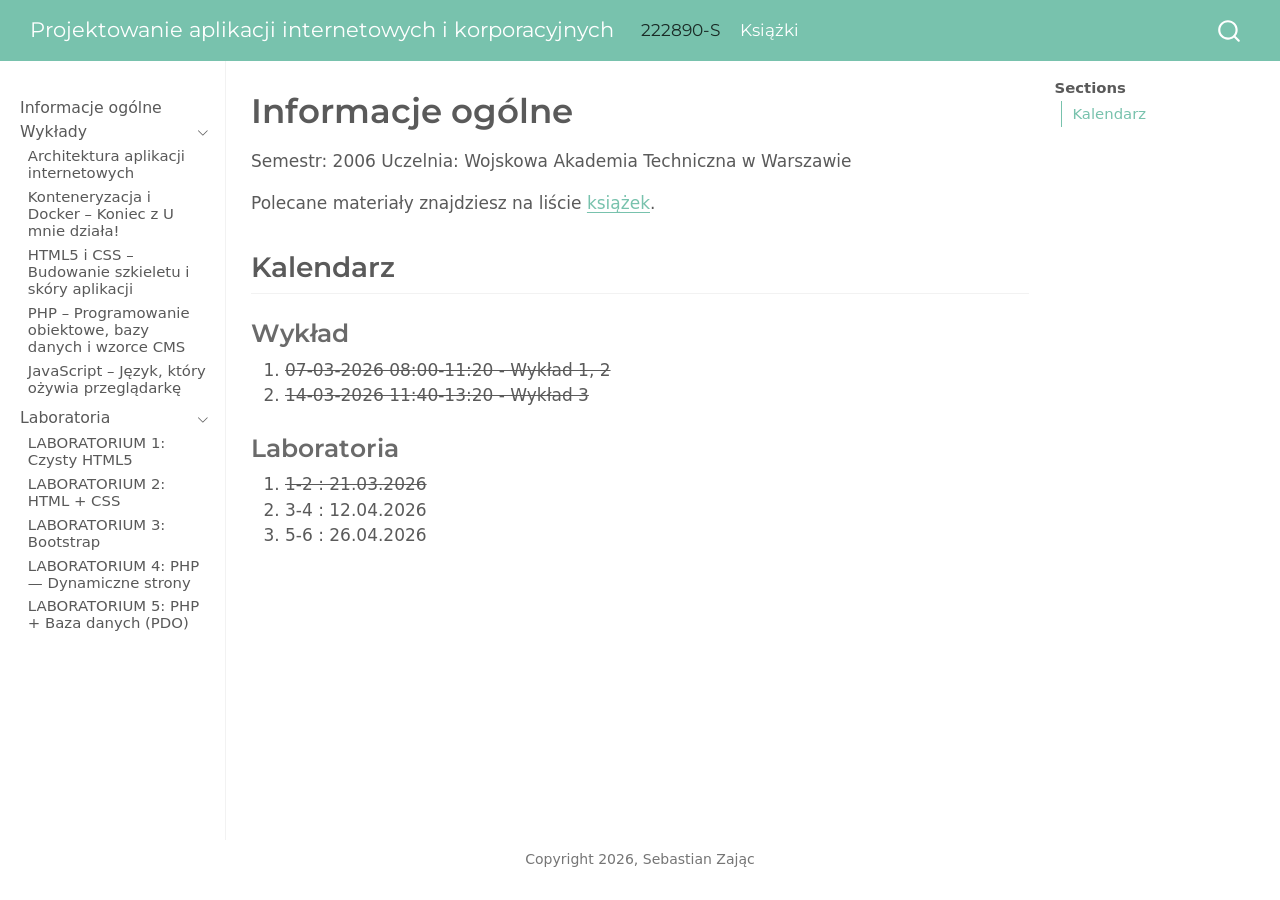
==== commit 92d40653: "lab" ====
--- a/docs/indexS.html
+++ b/docs/indexS.html
@@ -264,14 +264,10 @@
 <h3 class="anchored" data-anchor-id="laboratoria">Laboratoria</h3>
 <ol type="1">
 <li><del>
-21.03.2026
+1-2 : 21.03.2026
 </del></li>
-<li><del>
-12.04.2026
-</del></li>
-<li><del>
-26.04.2026
-</del></li>
+<li>3-4 : 12.04.2026</li>
+<li>5-6 : 26.04.2026</li>
 </ol>
 
 
